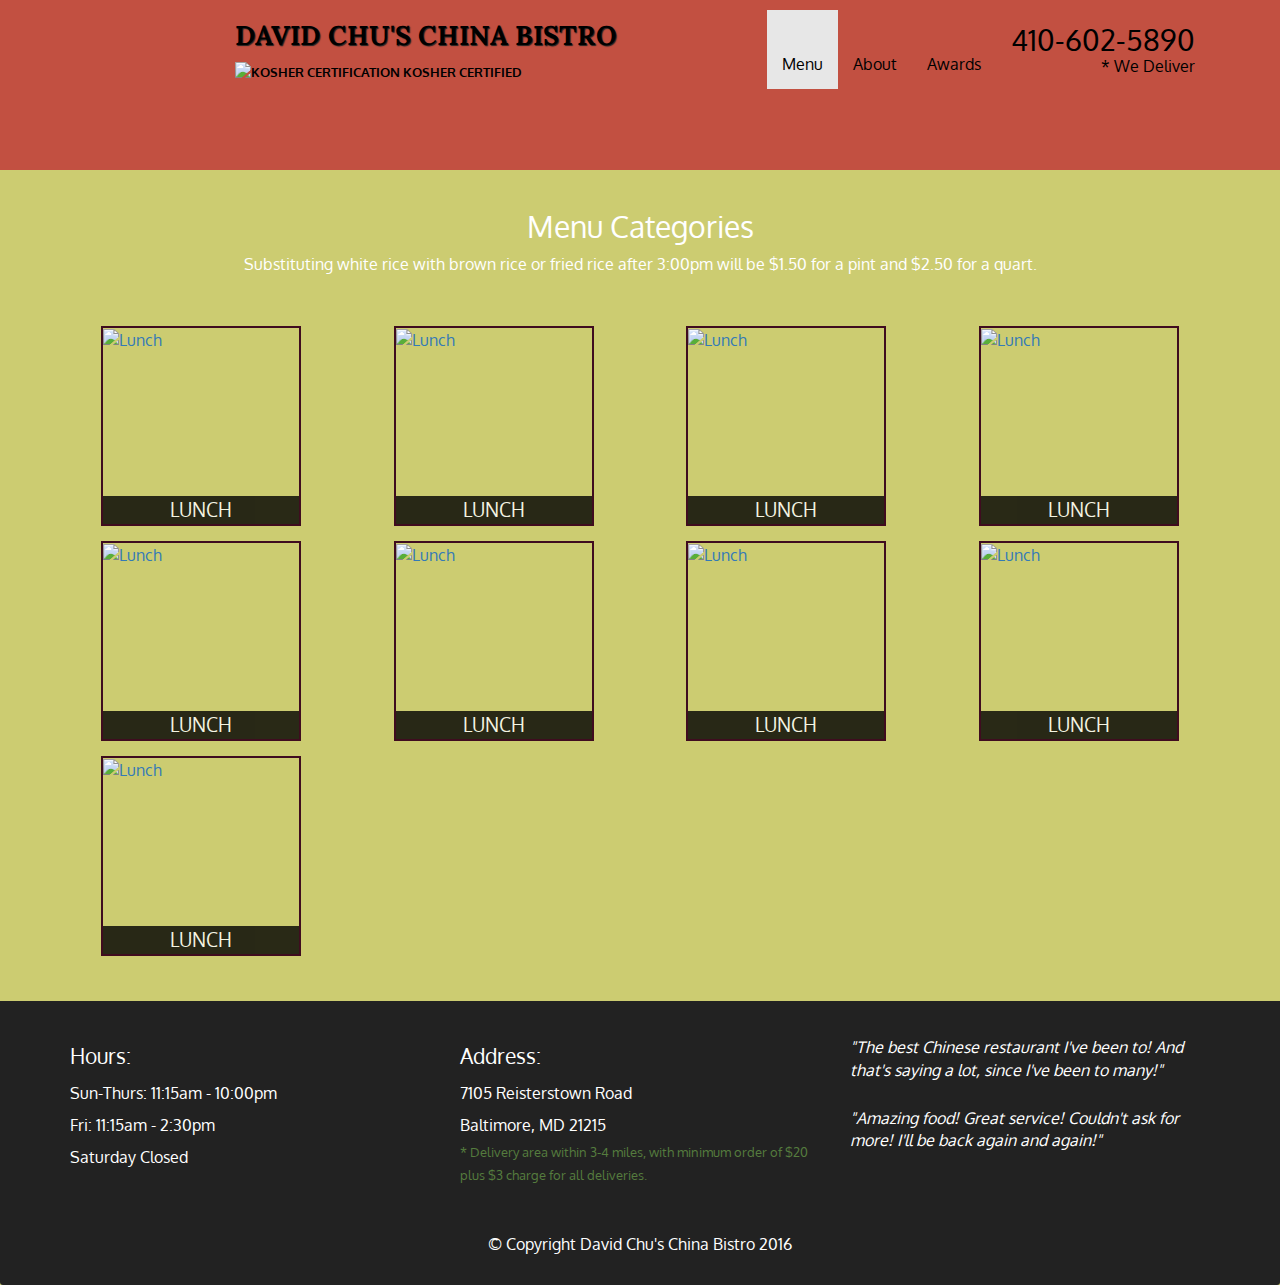
==== menu-categories.html @ 599b7f5a "Add files via upload" ====
<!doctype html>
<html lang="en">
  <head>
    <meta charset="utf-8">
    <meta http-equiv="X-UA-Compatible" content="IE=edge">
    <meta name="viewport" content="width=device-width, initial-scale=1">
    <title>David Chu's China Bistro</title>
    <link rel="stylesheet" href="bootstrap.min.css">
    <link rel="stylesheet" href="style.css">
    <link href='https://fonts.googleapis.com/css?family=Oxygen:400,300,700' rel='stylesheet' type='text/css'>
    <link href='https://fonts.googleapis.com/css?family=Lora' rel='stylesheet' type='text/css'>
  </head>
<body>
  <header>
    <nav id="header-nav" class="navbar navbar-default">
      <div class="container">
        <div class="navbar-header">
          <a href="index.html" class="pull-left visible-md visible-lg">
            <div id="logo-img"></div>
          </a>

          <div class="navbar-brand">
            <a href="index.html"><h1>David Chu's China Bistro</h1></a>
            <p>
              <img src="pictures/star-k-logo.png" alt="Kosher certification">
              <span>Kosher Certified</span>
            </p>
          </div>

          <button type="button" class="navbar-toggle collapsed" data-toggle="collapse" data-target="#collapsable-nav" aria-expanded="false">
            <span class="sr-only">Toggle navigation</span>
            <span class="icon-bar"></span>
            <span class="icon-bar"></span>
            <span class="icon-bar"></span>
          </button>
        </div>
        
        <div id="collapsable-nav" class="collapse navbar-collapse">
           <ul id="nav-list" class="nav navbar-nav navbar-right">
            <li class="visible-xs">
              <a href="index.html">
                <span class="glyphicon glyphicon-home"></span> Home</a>
            </li>
            <li class="active">
              <a href="menu-categories.html">
                <span class="glyphicon glyphicon-cutlery"></span><br class="hidden-xs"> Menu</a>
            </li>
            <li>
              <a href="#">
                <span class="glyphicon glyphicon-info-sign"></span><br class="hidden-xs"> About</a>
            </li>
            <li>
              <a href="#">
                <span class="glyphicon glyphicon-certificate"></span><br class="hidden-xs"> Awards</a>
            </li>
            <li id="phone" class="hidden-xs">
              <a href="tel:410-602-5890">
                <span>410-602-5890</span></a><div>* We Deliver</div>
            </li>
          </ul><!-- #nav-list -->
        </div><!-- .collapse .navbar-collapse -->
      </div><!-- .container -->
    </nav><!-- #header-nav -->
  </header>

  <div id="call-btn" class="visible-xs">
    <a class="btn" href="tel:410-602-5890">
    <span class="glyphicon glyphicon-earphone"></span>
    410-602-5890
    </a>
  </div>
  <div id="xs-deliver" class="text-center visible-xs">* We Deliver</div>

  <div id="main-content" class="container">
    <h2 id="menu-categories-title" class="text-center">Menu Categories</h2>
    <div class="text-center">
      Substituting white rice with brown rice or fried rice after 3:00pm will be $1.50 for a pint and $2.50 for a quart.
    </div>

    <section class="row">
      <div class="col-md-3 col-sm-4 col-xs-6 col-xxs-12">
        <a href="single-category.html">
          <div class="category-tile">
            <img width="200" height="200" src="pictures/menu/SO/SO4.jpg" alt="Lunch">
            <span>Lunch</span>
          </div>
        </a>
      </div>
      <div class="col-md-3 col-sm-4 col-xs-6 col-xxs-12">
        <a href="single-category.html">
          <div class="category-tile">
            <img width="200" height="200" src="pictures/menu/SO/SO3.jpg" alt="Lunch">
            <span>Lunch</span>
          </div>
        </a>
      </div>
      <div class="col-md-3 col-sm-4 col-xs-6 col-xxs-12">
        <a href="single-category.html">
          <div class="category-tile">
            <img width="200" height="200" src="pictures/menu/SO/SO2.jpg" alt="Lunch">
            <span>Lunch</span>
          </div>
        </a>
      </div>
      <div class="col-md-3 col-sm-4 col-xs-6 col-xxs-12">
        <a href="single-category.html">
          <div class="category-tile">
            <img width="200" height="200" src="pictures/menu/SO/SO1.jpg" alt="Lunch">
            <span>Lunch</span>
          </div>
        </a>
      </div>
      <div class="col-md-3 col-sm-4 col-xs-6 col-xxs-12">
        <a href="single-category.html">
          <div class="category-tile">
            <img width="200" height="200" src="pictures/menu/T/T4.jpg" alt="Lunch">
            <span>Lunch</span>
          </div>
        </a>
      </div>
      <div class="col-md-3 col-sm-4 col-xs-6 col-xxs-12">
        <a href="single-category.html">
          <div class="category-tile">
            <img width="200" height="200" src="pictures/menu/T/T3.jpg" alt="Lunch">
            <span>Lunch</span>
          </div>
        </a>
      </div>
      <div class="col-md-3 col-sm-4 col-xs-6 col-xxs-12">
        <a href="single-category.html">
          <div class="category-tile">
            <img width="200" height="200" src="pictures/menu/T/T2.jpg" alt="Lunch">
            <span>Lunch</span>
          </div>
        </a>
      </div>
      <div class="col-md-3 col-sm-4 col-xs-6 col-xxs-12">
        <a href="single-category.html">
          <div class="category-tile">
            <img width="200" height="200" src="pictures/menu/T/T1.jpg" alt="Lunch">
            <span>Lunch</span>
          </div>
        </a>
      </div>
      <div class="col-md-3 col-sm-4 col-xs-6 col-xxs-12">
        <a href="single-category.html">
          <div class="category-tile">
            <img width="200" height="200" src="pictures/menu/T/T.jpg" alt="Lunch">
            <span>Lunch</span>
          </div>
        </a>
      </div>
    </section>

  </div><!-- End of #main-content -->

  <footer class="panel-footer">
    <div class="container">
      <div class="row">
        <section id="hours" class="col-sm-4">
          <span>Hours:</span><br>
          Sun-Thurs: 11:15am - 10:00pm<br>
          Fri: 11:15am - 2:30pm<br>
          Saturday Closed
          <hr class="visible-xs">
        </section>
        <section id="address" class="col-sm-4">
          <span>Address:</span><br>
          7105 Reisterstown Road<br>
          Baltimore, MD 21215
          <p>* Delivery area within 3-4 miles, with minimum order of $20 plus $3 charge for all deliveries.</p>
          <hr class="visible-xs">
        </section>
        <section id="testimonials" class="col-sm-4">
          <p>"The best Chinese restaurant I've been to! And that's saying a lot, since I've been to many!"</p>
          <p>"Amazing food! Great service! Couldn't ask for more! I'll be back again and again!"</p>
        </section>
      </div>
      <div class="text-center">&copy; Copyright David Chu's China Bistro 2016</div>
    </div>
  </footer>

  <!-- jQuery (Bootstrap JS plugins depend on it) -->
  <script src="js/jquery-2.1.4.min.js"></script>
  <script src="js/bootstrap.min.js"></script>
  <script src="js/script.js"></script>
</body>
</html>
---- style.css ----
body {
    font-size: 16px;
    color: #fff;
    background-color: rgb(204, 204, 113);
    font-family: 'Oxygen', sans-serif;
}
  
/** HEADER **/
  #header-nav {
    background-color:rgb(194, 80, 65);
    border-radius: 0;
    border: 0;
}
#logo-img {
    background: url('pictures/restaurant-logo_large.png') no-repeat;
    width: 150px;
    height: 150px;
    margin: 10px 15px 10px 0;
}
  
.navbar-brand {
    padding-top: 25px;
}
  .navbar-brand h1 { /* Restaurant name */
    font-family: 'Lora', serif;
    color: black;
    font-size: 1.5em;
    text-transform: uppercase;
    font-weight: bold;
    text-shadow: 1px 1px 1px #222;
    margin-top: 0;
    margin-bottom: 0;
    line-height: .75;
}
  .navbar-brand a:hover, .navbar-brand a:focus {
    text-decoration: none;
}
.navbar-brand p { /* Kosher cert */
    color: #000;
    text-transform: uppercase;
    font-size: .7em;
    font-weight:bold;
    margin-top: 15px;
}
.navbar-brand p span { /* Star-K */
    vertical-align: middle;
}
#nav-list {
    margin-top: 10px;
}
#nav-list a {
    color:black;
    text-align: center;
}
#nav-list a:hover {
    background:grey;
}
#nav-list a span {
    font-size: 1.8em;
}
  
#phone {
    margin-top: 5px;
}
#phone a { /* Phone number */
    text-align: right;
    padding-bottom: 0;
}
#phone div { /* We Deliver */
    color: black;
    text-align: right;
    padding-right: 15px;
}
.navbar-header button.navbar-toggle, .navbar-header .icon-bar {
    border: 1px solid #4b2634;
  }
  .navbar-header button.navbar-toggle {
    clear: both;
    margin-top: -30px;
  }
  /* END HEADER */
  
  /* FOOTER */
  .panel-footer {
    margin-top: 30px;
    padding-top: 35px;
    padding-bottom: 30px;
    background-color: #222;
    border-top: 0;
  }
  .panel-footer div.row {
    margin-bottom: 35px;
  }
  #hours, #address {
    line-height: 2;
  }
  #hours > span, #address > span {
    font-size: 1.3em;
  }
  #address p {
    color: #557c3e;
    font-size: .8em;
    line-height: 1.8;
  }
  #testimonials {
    font-style: italic;
  }
  #testimonials p:nth-child(2) {
    margin-top: 25px;
  }
  /* END FOOTER */
  /* HOME PAGE */
  .container .jumbotron {
    box-shadow: 0 0 50px #3F0C1F;
    border: 2px solid #3F0C1F;
  }
  
  #menu-tile, #specials-tile, #map-tile {
    height: 250px;
    width: 100%;
    margin-bottom: 15px;
    position: relative;
    border: 2px solid #3F0C1F;
    overflow: hidden;
  }
  #menu-tile:hover, #specials-tile:hover, #map-tile:hover {
    box-shadow: 0 1px 5px 1px #cccccc;
  }
  #menu-tile {
    background: url('pictures/menu-tile.jpg') no-repeat;
    background-position: center;
  }
  #specials-tile {
    background: url('pictures/specials-tile.jpg') no-repeat;
    background-position: center;
  }
  #menu-tile span, #specials-tile span, #map-tile span {
    position: absolute;
    bottom: 0;
    right: 0;
    width: 100%;
    text-align: center;
    font-size: 1.6em;
    text-transform: uppercase;
    background-color: #000;
    color: #fff;
    opacity: .8;
  }
  /* END HOME PAGE */
  
  /* MENU CATEGORIES PAGE */
  .category-tile { 
    position: relative;
    border: 2px solid #3F0C1F;
    overflow: hidden;
    width: 200px;
    height: 200px;
    margin: 0 auto 15px;
  }
  .category-tile span {
    position: absolute;
    bottom: 0;
    right: 0;
    width: 100%;
    text-align: center;
    font-size: 1.2em;
    text-transform: uppercase;
    background-color: #000;
    color: #fff;
    opacity: .8;
  }
  .category-tile:hover {
    box-shadow: 0 1px 5px 1px #cccccc;
  }
  
  #menu-categories-title + div {
    margin-bottom: 50px;
  }
  /* END MENU CATEGORIES PAGE */
  /* SINGLE CATEGORY PAGE */
.menu-item-tile {
  margin-bottom: 25px;
}
.menu-item-tile hr {
  width: 80%;
}
.menu-item-tile .menu-item-price {
  font-size: 1.1em;
  text-align: right;
  margin-top: -15px;
  margin-right: -15px;
}
.menu-item-tile .menu-item-price span {
  font-size: .6em;
}
.menu-item-photo {
  position: relative;
  border: 2px solid #3F0C1F; 
  overflow: hidden;
  padding: 0;
  margin-right: -15px;
  margin-left: auto;
  margin-bottom: 20px;
  max-width: 250px;
}
.menu-item-photo div {
  position: absolute;
  bottom: 0;
  right: 0;
  width: 80px;
  background-color: #557c3e;
  text-align: center;
}
.menu-item-description {
  padding-right: 30px;
}
h3.menu-item-title {
  margin: 0 0 10px;
}
.menu-item-details {
  font-size: .9em;
  font-style: italic;
  color: #000;
}
/* END SINGLE CATEGORY PAGE */
/********** Large devices only **********/
@media (min-width: 1200px) {
  .container .jumbotron {
    background: url('pictures/jumbotron_1200.jpg') no-repeat;
    height: 675px;
  }
}

/********** Medium devices only **********/
@media (min-width: 992px) and (max-width: 1199px) {
  /* Header */
  #logo-img {
    background: url('pictures/restaurant-logo_medium.png') no-repeat;
    width: 100px;
    height: 100px;
    margin: 5px 5px 5px 0;
  }
  /* End Header */

  /* Home Page */
  .container .jumbotron {
    background: url('pictures/jumbotron_992.jpg') no-repeat;
    height: 558px;
  }
  /* End Home Page */
}

/********** Small devices only **********/
@media (min-width: 768px) and (max-width: 991px) {
  /* Home Page */
  .container .jumbotron {
    background: url('pictures/jumbotron_768.jpg') no-repeat;
    height: 432px;
  }
  /* End Home Page */
}

/********** Extra small devices only **********/
@media (max-width: 767px) {
  /* Header */
  .navbar-brand {
    padding-top: 10px;
    height: 80px;
  }
  .navbar-brand h1 { /* Restaurant name */
    padding-top: 10px;
    font-size: 5vw; /* 1vw = 1% of viewport width */
  }
  .navbar-brand p { /* Kosher cert */
    font-size: .6em;
    margin-top: 12px;
  }
  .navbar-brand p img { /* Star-K */
    height: 20px;
  }

  #collapsable-nav a { /* Collapsed nav menu text */
    font-size: 1.2em;
  }
  #collapsable-nav a span { /* Collapsed nav menu glyph */
    font-size: 1em;
    margin-right: 5px;
  }

  #call-btn > a {
    font-size: 1.5em;
    display: block;
    margin: 0 20px;
    padding: 10px;
    border: 2px solid #fff;
    background-color: #f6b319;
    color: #951c49;
  }
  #xs-deliver {
    margin-top: 5px;
    font-size: .7em;
    letter-spacing: .1em;
    text-transform: uppercase;
  }
  /* End Header */
  /* Footer */
  .panel-footer section {
    margin-bottom: 30px;
    text-align: center;
  }
  .panel-footer section:nth-child(3) {
    margin-bottom: 0; /* margin already exists on the whole row */
  }
  .panel-footer section hr {
    width: 50%;
  }
  /* End Footer */

  /* Home Page */
  .container .jumbotron {
    margin-top: 30px;
    padding: 0;
  }
  #menu-tile, #specials-tile {
    width: 360px;
    margin: 0 auto 15px;
  }

  .menu-item-photo {
    margin-right: auto;
  }
  .menu-item-tile .menu-item-price {
    text-align: center;
  }
  .menu-item-description {
    text-align: center;;
  }
}


/********** Super extra small devices Only :-) (e.g., iPhone 4) **********/
@media (max-width: 479px) {
  /* Header */
  .navbar-brand h1 { /* Restaurant name */
    padding-top: 5px;
    font-size: 6vw;
  }
  /* End Header */
  
  /* Home page */
  #menu-tile, #specials-tile {
    width: 280px;
    margin: 0 auto 15px;
  }

  .col-xxs-12 {
    position: relative;
    min-height: 1px;
    padding-right: 15px;
    padding-left: 15px;
    float: left;
    width: 100%;
  }
}
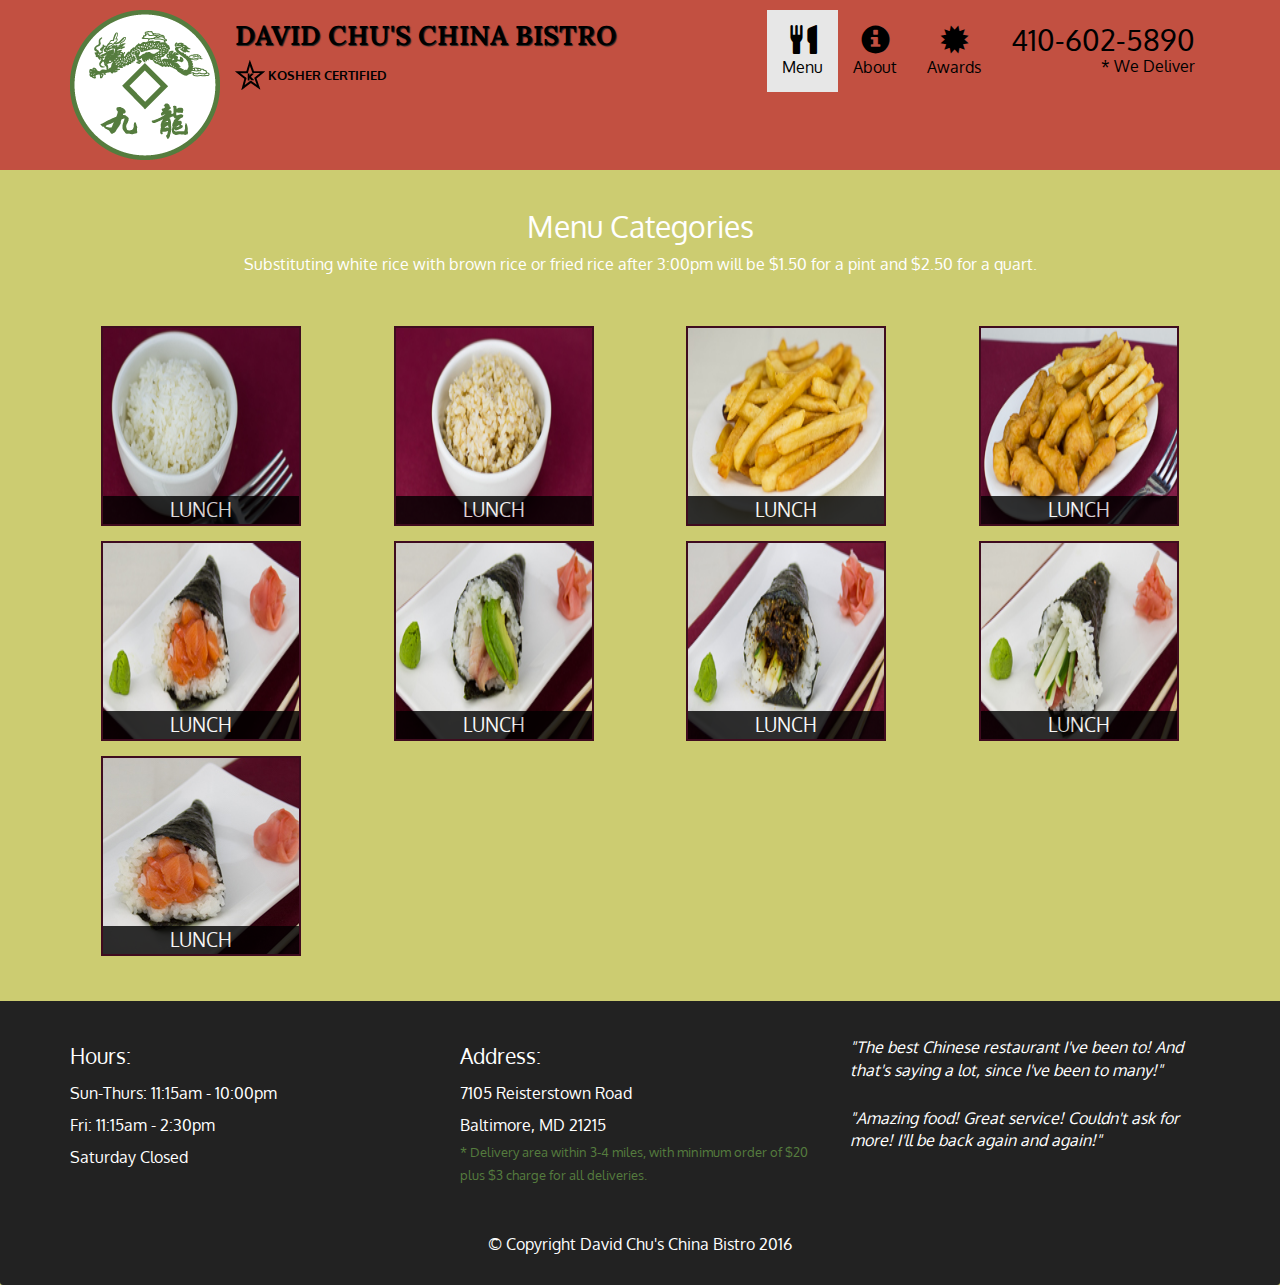
==== commit 217a4396: "Update menu-categories.html" ====
--- a/menu-categories.html
+++ b/menu-categories.html
@@ -81,7 +81,7 @@
       <div class="col-md-3 col-sm-4 col-xs-6 col-xxs-12">
         <a href="single-category.html">
           <div class="category-tile">
-            <img width="200" height="200" src="pictures/menu/SO/SO4.jpg" alt="Lunch">
+            <img width="200" height="200" src="pictures/SO4.jpg" alt="Lunch">
             <span>Lunch</span>
           </div>
         </a>
@@ -89,7 +89,7 @@
       <div class="col-md-3 col-sm-4 col-xs-6 col-xxs-12">
         <a href="single-category.html">
           <div class="category-tile">
-            <img width="200" height="200" src="pictures/menu/SO/SO3.jpg" alt="Lunch">
+            <img width="200" height="200" src="pictures/SO3.jpg" alt="Lunch">
             <span>Lunch</span>
           </div>
         </a>
@@ -97,7 +97,7 @@
       <div class="col-md-3 col-sm-4 col-xs-6 col-xxs-12">
         <a href="single-category.html">
           <div class="category-tile">
-            <img width="200" height="200" src="pictures/menu/SO/SO2.jpg" alt="Lunch">
+            <img width="200" height="200" src="pictures/SO2.jpg" alt="Lunch">
             <span>Lunch</span>
           </div>
         </a>
@@ -105,7 +105,7 @@
       <div class="col-md-3 col-sm-4 col-xs-6 col-xxs-12">
         <a href="single-category.html">
           <div class="category-tile">
-            <img width="200" height="200" src="pictures/menu/SO/SO1.jpg" alt="Lunch">
+            <img width="200" height="200" src="pictures/SO1.jpg" alt="Lunch">
             <span>Lunch</span>
           </div>
         </a>
@@ -113,7 +113,7 @@
       <div class="col-md-3 col-sm-4 col-xs-6 col-xxs-12">
         <a href="single-category.html">
           <div class="category-tile">
-            <img width="200" height="200" src="pictures/menu/T/T4.jpg" alt="Lunch">
+            <img width="200" height="200" src="pictures/T4.jpg" alt="Lunch">
             <span>Lunch</span>
           </div>
         </a>
@@ -121,7 +121,7 @@
       <div class="col-md-3 col-sm-4 col-xs-6 col-xxs-12">
         <a href="single-category.html">
           <div class="category-tile">
-            <img width="200" height="200" src="pictures/menu/T/T3.jpg" alt="Lunch">
+            <img width="200" height="200" src="pictures/T3.jpg" alt="Lunch">
             <span>Lunch</span>
           </div>
         </a>
@@ -129,7 +129,7 @@
       <div class="col-md-3 col-sm-4 col-xs-6 col-xxs-12">
         <a href="single-category.html">
           <div class="category-tile">
-            <img width="200" height="200" src="pictures/menu/T/T2.jpg" alt="Lunch">
+            <img width="200" height="200" src="pictures/T2.jpg" alt="Lunch">
             <span>Lunch</span>
           </div>
         </a>
@@ -137,7 +137,7 @@
       <div class="col-md-3 col-sm-4 col-xs-6 col-xxs-12">
         <a href="single-category.html">
           <div class="category-tile">
-            <img width="200" height="200" src="pictures/menu/T/T1.jpg" alt="Lunch">
+            <img width="200" height="200" src="pictures/T1.jpg" alt="Lunch">
             <span>Lunch</span>
           </div>
         </a>
@@ -145,7 +145,7 @@
       <div class="col-md-3 col-sm-4 col-xs-6 col-xxs-12">
         <a href="single-category.html">
           <div class="category-tile">
-            <img width="200" height="200" src="pictures/menu/T/T.jpg" alt="Lunch">
+            <img width="200" height="200" src="pictures/T.jpg" alt="Lunch">
             <span>Lunch</span>
           </div>
         </a>
